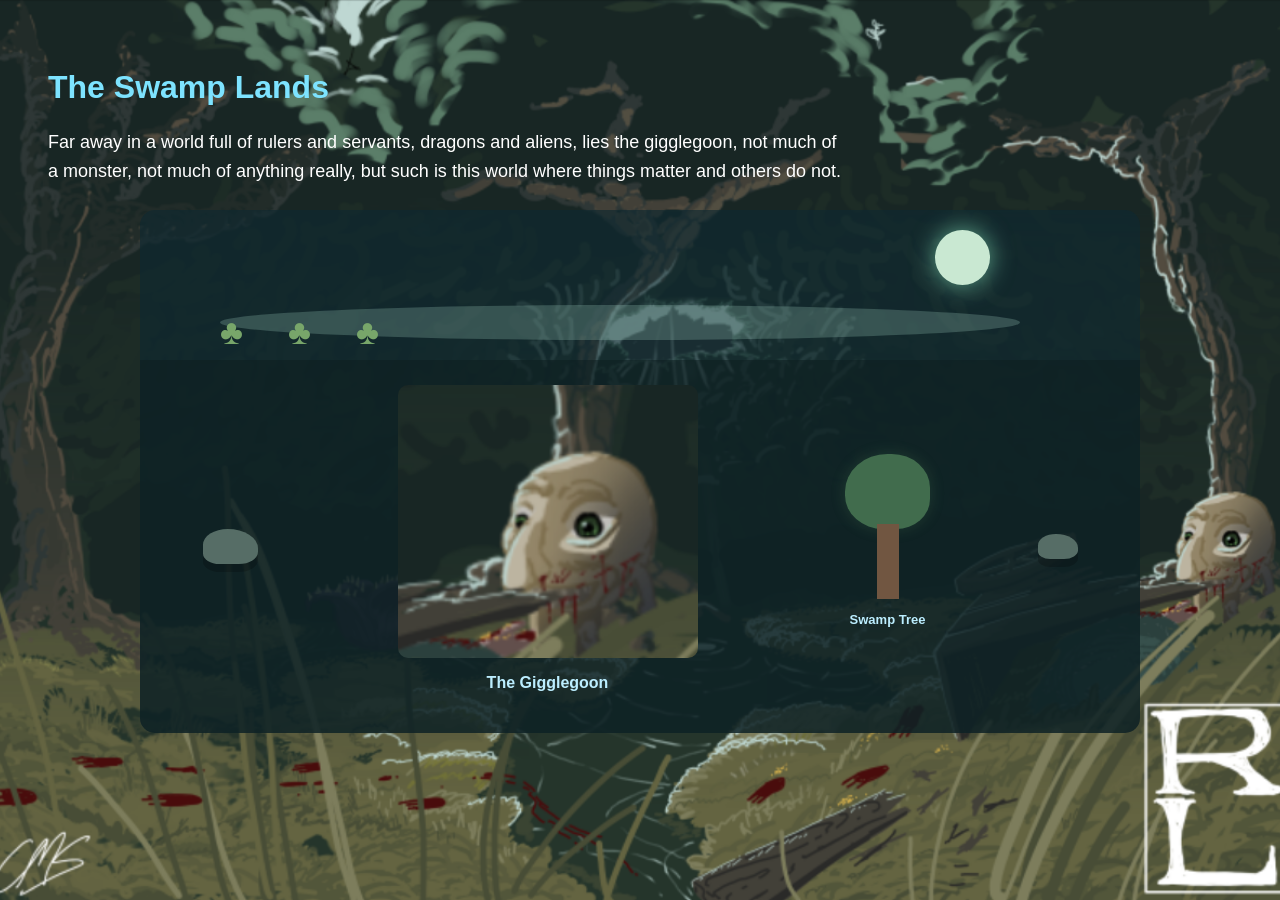
==== environ/env02.html @ 4d7a715f "Lab 3 Continuation The assignment part's for Lab 3" ====
<!doctype html>
<html lang="en">
<head>
    <meta charset="utf-8">
    <meta name="viewport" content="width=device-width, initial-scale=1">
    <title>My Environment 02 - The Swamp Lands</title>
    <link href="env02.css" rel="stylesheet" type="text/css">
</head>

<body>

    <h1>The Swamp Lands</h1>

    <p id="introduction">
        Far away in a world full of rulers and servants, dragons and aliens,
        lies the gigglegoon, not much of a monster, not much of anything really,
        but such is this world where things matter and others do not.
    </p>

    <!-- Environmental zone: the swamp atmosphere -->
    <div id="top">

        <div id="moon"></div>

        <div id="mist"></div>

        <div id="swamp-plants">
            <span>♣</span>
            <span>♣</span>
            <span>♣</span>
        </div>

    </div>

    <!-- Main zone: the Gigglegoon and its surroundings -->
    <div id="main">

        <div id="left-rock" class="rock"></div>

        <div id="gigglegoon">
            <img src="gg.png" alt="A Gigglegoon resting in the swamp">
            <p>The Gigglegoon</p>
        </div>

        <div id="swamp-tree">
            <div class="tree-top"></div>
            <div class="tree-trunk"></div>
            <p>Swamp Tree</p>
        </div>

        <div id="right-rock" class="rock"></div>

    </div>

</body>
</html>
---- environ/env02.css ----
/* Original environment styling */
body {
    background-color: #172033;
    background-image: url("gigglegoon.png");
    background-size: cover;
    background-position: center;
    background-attachment: fixed;
    background-repeat: no-repeat;

    color: #ffffff;
    padding: 40px;
    font-family: sans-serif;
}

h1 {
    color: #7de3ff;
}

#introduction {
    max-width: 800px;
    font-size: 18px;
    line-height: 1.6;
}

/* TOP ZONE: swamp atmosphere */
#top {
    position: relative;
    height: 150px;
    max-width: 1000px;
    margin: 25px auto 0;
    overflow: hidden;
    background: rgba(15, 40, 48, 0.65);
    border-radius: 15px 15px 0 0;
}

/* Moon in the swamp sky */
#moon {
    position: absolute;
    top: 20px;
    right: 15%;
    width: 55px;
    height: 55px;
    background: #c9e8d2;
    border-radius: 50%;
    box-shadow: 0 0 25px rgba(150, 255, 208, 0.6);
}

/* Low mist */
#mist {
    position: absolute;
    bottom: 20px;
    left: 8%;
    width: 80%;
    height: 35px;
    background: rgba(160, 205, 190, 0.25);
    border-radius: 50%;
}

/* Swamp plants */
#swamp-plants {
    position: absolute;
    bottom: 8px;
    left: 8%;
    display: flex;
    gap: 45px;
    color: #78a66a;
    font-size: 35px;
}

/* MAIN ZONE: Gigglegoon and swamp objects */
#main {
    max-width: 1000px;
    min-height: 350px;
    margin: 0 auto;
    padding: 25px;
    box-sizing: border-box;

    /* Required flexbox */
    display: flex;
    justify-content: space-around;
    align-items: center;
    gap: 25px;

    background: rgba(13, 34, 37, 0.85);
    border-radius: 0 0 15px 15px;
}

/* Gigglegoon: main focus */
#gigglegoon {
    width: 40%;
    text-align: center;
}

#gigglegoon img {
    display: block;
    width: 300px;
    max-width: 100%;
    height: auto;
    margin: 0 auto;
    border-radius: 10px;
}

#gigglegoon p,
#swamp-tree p {
    color: #bceeff;
    font-size: 16px;
    font-weight: bold;
}

/* Supporting rocks */
.rock {
    width: 55px;
    height: 35px;
    flex-shrink: 0;
    background: #566d66;
    border-radius: 45% 55% 35% 30%;
    box-shadow: 0 8px 0 rgba(0, 0, 0, 0.2);
}

#right-rock {
    width: 40px;
    height: 25px;
}

/* Supporting swamp tree */
#swamp-tree {
    width: 100px;
    flex-shrink: 0;
    text-align: center;
}

.tree-top {
    width: 85px;
    height: 75px;
    margin: 0 auto;
    background: #416c4d;
    border-radius: 50% 45% 40% 45%;
    box-shadow: 0 0 15px rgba(100, 160, 100, 0.2);
}

.tree-trunk {
    width: 22px;
    height: 75px;
    margin: -5px auto 0;
    background: #715641;
}

#swamp-tree p {
    font-size: 13px;
}

/* Small-screen adjustments */
@media (max-width: 650px) {
    body {
        padding: 15px;
    }

    #main {
        flex-wrap: wrap;
        gap: 15px;
        padding: 20px 10px;
    }

    #gigglegoon {
        width: 65%;
        order: -1;
    }

    #gigglegoon img {
        width: 240px;
    }

    #swamp-tree {
        width: 80px;
    }
}
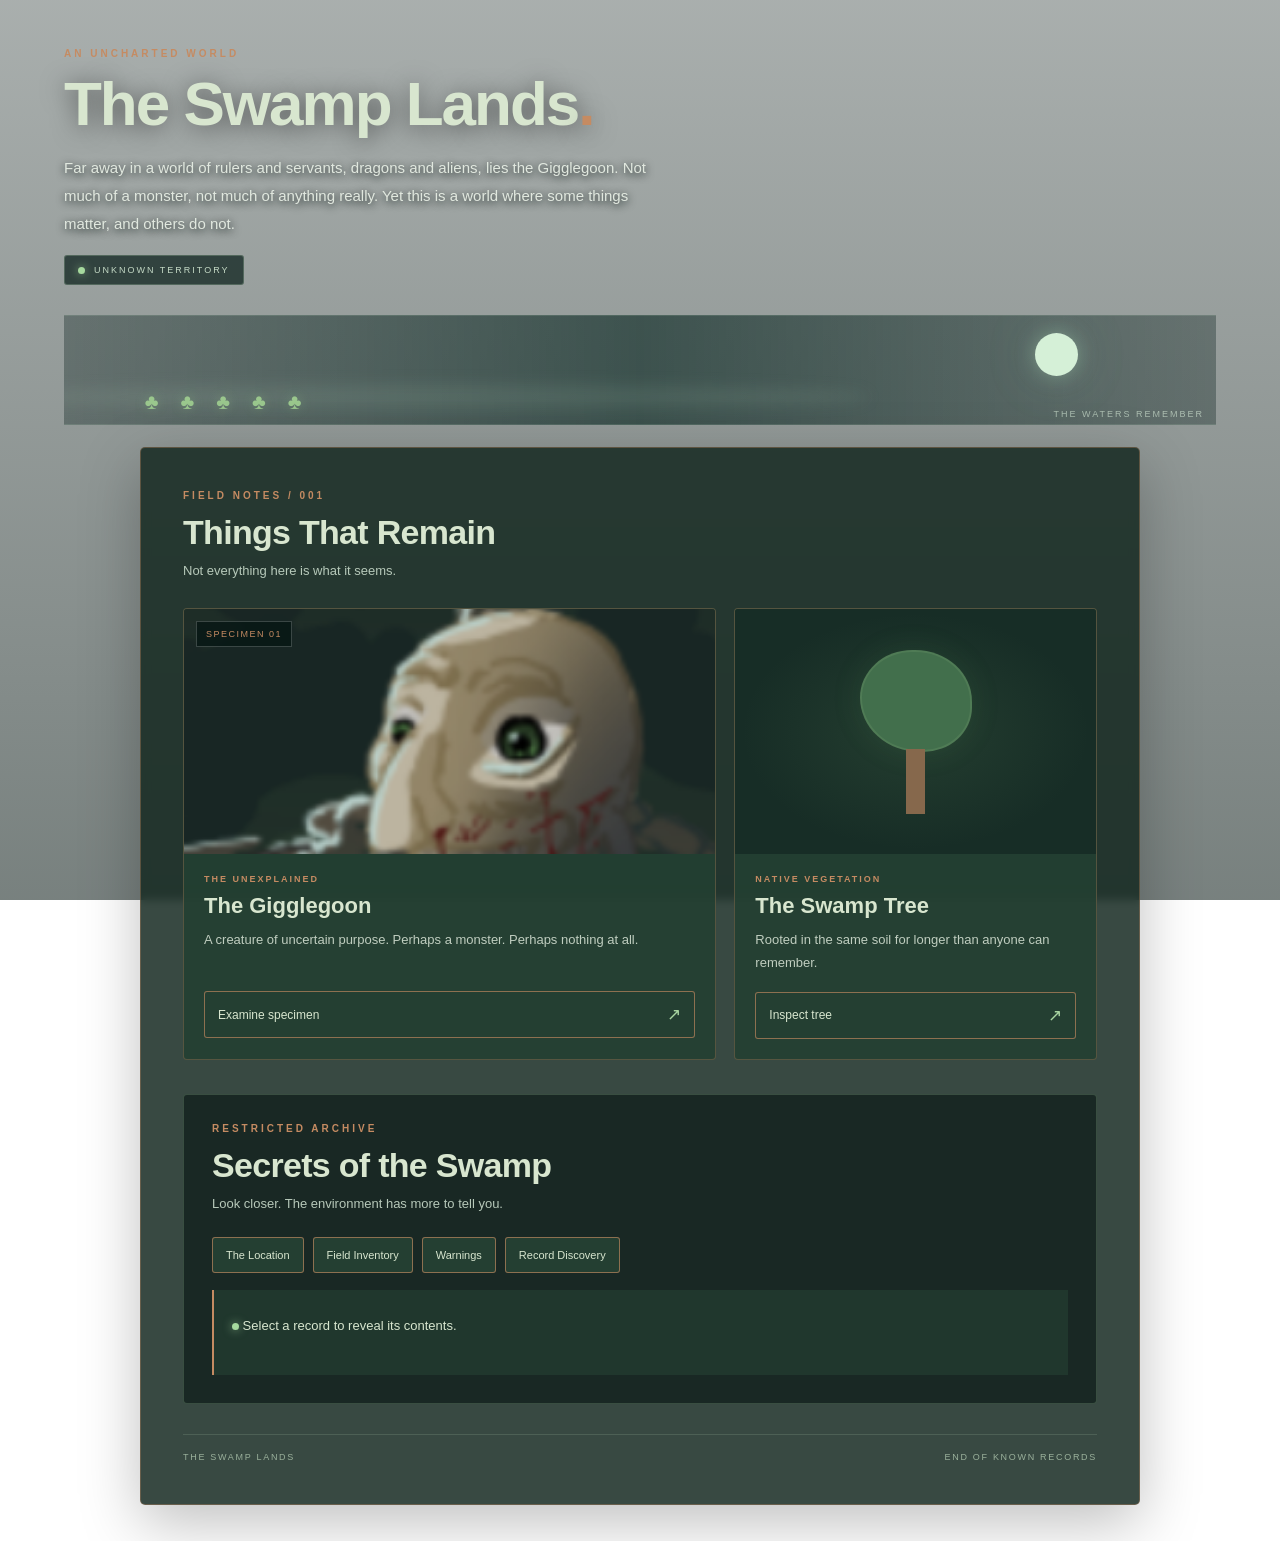
==== commit a31edb56: "Lab 4 Task done for Lab 4" ====
--- a/environ/env02.html
+++ b/environ/env02.html
@@ -1,57 +1,144 @@
 
-<!doctype html>
+
+<!DOCTYPE html>
 <html lang="en">
 <head>
-    <meta charset="utf-8">
-    <meta name="viewport" content="width=device-width, initial-scale=1">
-    <title>My Environment 02 - The Swamp Lands</title>
-    <link href="env02.css" rel="stylesheet" type="text/css">
+    <meta charset="UTF-8">
+    <meta name="viewport" content="width=device-width, initial-scale=1.0">
+
+    <title>The Swamp Lands</title>
+
+    <link rel="stylesheet" href="env03.css">
+
+    <script src="https://code.jquery.com/jquery-3.7.1.min.js"></script>
+    <script src="env03.js" defer></script>
 </head>
 
 <body>
 
-    <h1>The Swamp Lands</h1>
+    <header id="intro">
+        <p class="eyebrow">AN UNCHARTED WORLD</p>
 
-    <p id="introduction">
-        Far away in a world full of rulers and servants, dragons and aliens,
-        lies the gigglegoon, not much of a monster, not much of anything really,
-        but such is this world where things matter and others do not.
-    </p>
+        <h1>The Swamp Lands<span>.</span></h1>
 
-    <!-- Environmental zone: the swamp atmosphere -->
-    <div id="top">
+        <p id="introduction">
+            Far away in a world of rulers and servants, dragons and aliens,
+            lies the Gigglegoon. Not much of a monster, not much of anything
+            really. Yet this is a world where some things matter, and others do not.
+        </p>
 
-        <div id="moon"></div>
+        <div class="location-tag">
+            <span class="status-dot"></span>
+            UNKNOWN TERRITORY
+        </div>
+    </header>
 
-        <div id="mist"></div>
+    <main>
 
-        <div id="swamp-plants">
-            <span>♣</span>
-            <span>♣</span>
-            <span>♣</span>
-        </div>
+        <!-- ATMOSPHERE -->
+        <section id="top" aria-label="The swamp atmosphere">
 
-    </div>
+            <div id="moon"></div>
+            <div id="mist"></div>
 
-    <!-- Main zone: the Gigglegoon and its surroundings -->
-    <div id="main">
+            <div id="swamp-plants" aria-hidden="true">
+                <span>♣</span>
+                <span>♣</span>
+                <span>♣</span>
+                <span>♣</span>
+                <span>♣</span>
+            </div>
 
-        <div id="left-rock" class="rock"></div>
+            <p class="atmosphere-label">THE WATERS REMEMBER</p>
+        </section>
 
-        <div id="gigglegoon">
-            <img src="gg.png" alt="A Gigglegoon resting in the swamp">
-            <p>The Gigglegoon</p>
-        </div>
+        <!-- MAIN ENVIRONMENT -->
+        <section id="main" aria-label="Discover the Swamp Lands">
 
-        <div id="swamp-tree">
-            <div class="tree-top"></div>
-            <div class="tree-trunk"></div>
-            <p>Swamp Tree</p>
-        </div>
+            <div class="scene-heading">
+                <p class="eyebrow">FIELD NOTES / 001</p>
+                <h2>Things That Remain</h2>
+                <p>Not everything here is what it seems.</p>
+            </div>
 
-        <div id="right-rock" class="rock"></div>
+            <div class="discovery-grid">
 
-    </div>
+                <article id="gigglegoon" class="discovery-card creature-card">
+                    <div class="card-image">
+                        <img
+                            src="gg.png"
+                            alt="The Gigglegoon resting in the swamp"
+                        >
+                        <span class="image-tag">SPECIMEN 01</span>
+                    </div>
+
+                    <div class="card-copy">
+                        <p class="card-category">THE UNEXPLAINED</p>
+                        <h3>The Gigglegoon</h3>
+                        <p>
+                            A creature of uncertain purpose. Perhaps a monster.
+                            Perhaps nothing at all.
+                        </p>
+                        <button id="creature-button" class="discover-button">
+                            Examine specimen <span>↗</span>
+                        </button>
+                    </div>
+                </article>
+
+                <article id="swamp-tree" class="discovery-card tree-card">
+                    <div class="tree-art" aria-hidden="true">
+                        <div class="tree-top"></div>
+                        <div class="tree-trunk"></div>
+                    </div>
+
+                    <div class="card-copy">
+                        <p class="card-category">NATIVE VEGETATION</p>
+                        <h3>The Swamp Tree</h3>
+                        <p>
+                            Rooted in the same soil for longer than anyone
+                            can remember.
+                        </p>
+                        <button id="tree-button" class="discover-button">
+                            Inspect tree <span>↗</span>
+                        </button>
+                    </div>
+                </article>
+
+            </div>
+
+            <!-- DATA INTERACTION AREA -->
+            <section id="swamp-data">
+                <div class="data-heading">
+                    <p class="eyebrow">RESTRICTED ARCHIVE</p>
+                    <h2>Secrets of the Swamp</h2>
+                    <p>
+                        Look closer. The environment has more to tell you.
+                    </p>
+                </div>
+
+                <div id="data-buttons">
+                    <button id="title-button">The Location</button>
+                    <button id="elements-button">Field Inventory</button>
+                    <button id="warning-button">Warnings</button>
+                    <button id="discovery-button">Record Discovery</button>
+                </div>
+
+                <div id="environment-output" aria-live="polite">
+                    <p>
+                        <span class="status-dot"></span>
+                        Select a record to reveal its contents.
+                    </p>
+                </div>
+            </section>
+
+            <footer>
+                <span>THE SWAMP LANDS</span>
+                <span>END OF KNOWN RECORDS</span>
+            </footer>
+
+        </section>
+
+    </main>
 
 </body>
 </html>
--- a/environ/env03.css
+++ b/environ/env03.css
@@ -0,0 +1,530 @@
+
+/* =========================================
+   THE SWAMP LANDS - VISUAL REDESIGN
+   Keep the original background image settings.
+   ========================================= */
+
+* {
+    box-sizing: border-box;
+}
+
+
+/* Main Swamp Lands background */
+body {
+    margin: 0;
+    min-height: 100vh;
+    padding: 48px clamp(20px, 5vw, 76px) 36px;
+
+    background:
+        linear-gradient(
+            rgba(9, 25, 21, 0.35),
+            rgba(9, 25, 21, 0.55)
+        ),
+        url("swamp-background.png");
+
+    background-size: cover;
+    background-position: center;
+    background-attachment: fixed;
+    background-repeat: no-repeat;
+
+    color: #D8E6CF;
+    font-family: Arial, Helvetica, sans-serif;
+}
+/* INTRODUCTION */
+
+#intro {
+    position: relative;
+    z-index: 2;
+    width: min(660px, 100%);
+    margin-bottom: 30px;
+}
+
+.eyebrow {
+    margin: 0 0 12px;
+    color: #a2c6a5;
+    font-size: 10px;
+    font-weight: bold;
+    letter-spacing: 3px;
+}
+
+h1 {
+    margin: 0;
+    color: #d8eee0;
+    font-size: clamp(36px, 5vw, 62px);
+    line-height: 1.05;
+    letter-spacing: -2px;
+    text-shadow: 0 3px 24px rgba(0, 0, 0, 0.5);
+}
+
+h1 span {
+    color: #8fbc87;
+}
+
+#introduction {
+    max-width: 590px;
+    margin: 18px 0;
+    color: #e1e8df;
+    font-size: 15px;
+    line-height: 1.85;
+    text-shadow: 0 2px 8px #071411;
+}
+
+.location-tag {
+    display: inline-flex;
+    align-items: center;
+    gap: 9px;
+    padding: 9px 13px;
+    border: 1px solid rgba(183, 220, 184, 0.25);
+    border-radius: 3px;
+    background: rgba(9, 30, 25, 0.72);
+    color: #c4d9c5;
+    font-size: 9px;
+    letter-spacing: 2px;
+}
+
+/* Small glowing status indicator */
+
+.status-dot {
+    display: inline-block;
+    width: 7px;
+    height: 7px;
+    flex-shrink: 0;
+    border-radius: 50%;
+    background: #a6d99e;
+    box-shadow: 0 0 10px rgba(166, 217, 158, 0.7);
+}
+
+/* ATMOSPHERE */
+
+#top {
+    position: relative;
+    height: 110px;
+    margin: 0 auto 22px;
+    overflow: hidden;
+    border-top: 1px solid rgba(180, 211, 186, 0.15);
+    border-bottom: 1px solid rgba(180, 211, 186, 0.15);
+    background: linear-gradient(
+        90deg,
+        rgba(9, 31, 28, 0.35),
+        rgba(13, 42, 37, 0.65),
+        rgba(9, 31, 28, 0.35)
+    );
+}
+
+#moon {
+    position: absolute;
+    top: 17px;
+    right: 12%;
+    width: 43px;
+    height: 43px;
+    border-radius: 50%;
+    background: #d5f0d7;
+    box-shadow:
+        0 0 20px rgba(189, 239, 201, 0.35),
+        0 0 60px rgba(139, 209, 167, 0.16);
+}
+
+#mist {
+    position: absolute;
+    left: -5%;
+    bottom: 15px;
+    width: 75%;
+    height: 24px;
+    border-radius: 50%;
+    background: rgba(178, 213, 190, 0.12);
+    filter: blur(8px);
+}
+
+#swamp-plants {
+    position: absolute;
+    bottom: 10px;
+    left: 7%;
+    display: flex;
+    gap: 22px;
+    color: #9ac78d;
+    font-size: 21px;
+    text-shadow: 0 0 12px rgba(151, 211, 138, 0.3);
+}
+
+.atmosphere-label {
+    position: absolute;
+    right: 12px;
+    bottom: 5px;
+    margin: 0;
+    color: rgba(213, 234, 215, 0.65);
+    font-size: 9px;
+    letter-spacing: 2px;
+}
+
+/* MAIN ENVIRONMENT PANEL */
+
+#main {
+    position: relative;
+    width: min(100%, 1000px);
+    margin: 0 auto;
+    padding: clamp(22px, 4vw, 42px);
+    border: 1px solid rgba(191, 218, 190, 0.2);
+    border-radius: 5px;
+    background: rgba(7, 24, 22, 0.78);
+    box-shadow: 0 18px 60px rgba(0, 0, 0, 0.25);
+    backdrop-filter: blur(5px);
+}
+
+/* Remove old decorative objects that clutter the new layout */
+
+#left-rock,
+#right-rock {
+    display: none;
+}
+
+.scene-heading {
+    margin-bottom: 26px;
+}
+
+.scene-heading h2,
+.data-heading h2 {
+    margin: 0 0 8px;
+    color: #e1eee1;
+    font-size: clamp(24px, 3vw, 34px);
+    letter-spacing: -0.7px;
+}
+
+.scene-heading > p:last-child,
+.data-heading > p:last-child {
+    margin: 0;
+    color: #b7c9ba;
+    font-size: 13px;
+    line-height: 1.7;
+}
+
+/* DISCOVERY CARDS */
+
+.discovery-grid {
+    display: grid;
+    grid-template-columns: minmax(0, 1.25fr) minmax(0, 0.85fr);
+    gap: 18px;
+}
+
+.discovery-card {
+    min-width: 0;
+    overflow: hidden;
+    border: 1px solid rgba(185, 215, 185, 0.17);
+    border-radius: 4px;
+    background: rgba(27, 51, 42, 0.72);
+    transition:
+        border-color 180ms ease,
+        transform 180ms ease,
+        background 180ms ease;
+}
+
+.discovery-card:hover {
+    transform: translateY(-3px);
+    border-color: rgba(168, 213, 163, 0.5);
+    background: rgba(33, 63, 49, 0.88);
+}
+
+.card-image {
+    position: relative;
+    height: 245px;
+    overflow: hidden;
+    background: #172d26;
+}
+
+.card-image img {
+    display: block;
+    width: 100%;
+    height: 100%;
+    object-fit: cover;
+    object-position: center;
+}
+
+.image-tag {
+    position: absolute;
+    top: 12px;
+    left: 12px;
+    padding: 7px 9px;
+    border: 1px solid rgba(255, 255, 255, 0.2);
+    background: rgba(7, 23, 20, 0.82);
+    color: #e0e9de;
+    font-size: 9px;
+    letter-spacing: 1.5px;
+}
+
+.card-copy {
+    padding: 20px;
+}
+
+.card-category {
+    margin: 0 0 9px;
+    color: #9fca9d;
+    font-size: 9px;
+    font-weight: bold;
+    letter-spacing: 2px;
+}
+
+.card-copy h3 {
+    margin: 0 0 10px;
+    color: #e5eee3;
+    font-size: 22px;
+}
+
+.card-copy > p:not(.card-category) {
+    min-height: 44px;
+    margin: 0 0 18px;
+    color: #c0cec0;
+    font-size: 13px;
+    line-height: 1.7;
+}
+
+/* CSS-DRAWN TREE */
+
+.tree-art {
+    display: flex;
+    height: 245px;
+    align-items: center;
+    justify-content: center;
+    gap: 0;
+    flex-direction: column;
+    background:
+        radial-gradient(
+            ellipse at center,
+            rgba(101, 145, 97, 0.17),
+            transparent 68%
+        ),
+        #172d26;
+}
+
+.tree-top {
+    width: 112px;
+    height: 102px;
+    border: 2px solid rgba(173, 201, 151, 0.12);
+    border-radius: 48% 52% 45% 55%;
+    background: #426f4c;
+    box-shadow: 0 0 30px rgba(91, 153, 92, 0.13);
+}
+
+.tree-trunk {
+    width: 19px;
+    height: 65px;
+    margin-top: -3px;
+    background: #86684c;
+}
+
+/* BUTTONS */
+
+.discover-button {
+    display: inline-flex;
+    align-items: center;
+    justify-content: space-between;
+    gap: 20px;
+    width: 100%;
+    padding: 12px 13px;
+    border: 1px solid rgba(162, 206, 158, 0.32);
+    border-radius: 3px;
+    background: rgba(8, 26, 22, 0.55);
+    color: #dcebdd;
+    cursor: pointer;
+    font-size: 12px;
+    text-align: left;
+    transition: background 180ms ease;
+}
+
+.discover-button span {
+    color: #a8d5a1;
+    font-size: 17px;
+}
+
+.discover-button:hover {
+    background: rgba(72, 115, 77, 0.45);
+}
+
+button:focus-visible {
+    outline: 2px solid #c1e8b5;
+    outline-offset: 4px;
+}
+
+/* JAVASCRIPT DATA ARCHIVE */
+
+#swamp-data {
+    margin-top: 34px;
+    padding: clamp(18px, 3vw, 28px);
+    border: 1px solid rgba(170, 205, 166, 0.23);
+    border-radius: 4px;
+    background: rgba(6, 20, 18, 0.6);
+}
+
+.data-heading {
+    margin-bottom: 22px;
+}
+
+#data-buttons {
+    display: flex;
+    flex-wrap: wrap;
+    gap: 9px;
+    margin-bottom: 17px;
+}
+
+#data-buttons button {
+    padding: 11px 13px;
+    border: 1px solid rgba(159, 199, 153, 0.3);
+    border-radius: 3px;
+    background: #254737;
+    color: #e0ece0;
+    cursor: pointer;
+    font-size: 11px;
+    transition:
+        background 180ms ease,
+        border-color 180ms ease;
+}
+
+#data-buttons button:hover {
+    border-color: #a6d29d;
+    background: #386348;
+}
+
+#environment-output {
+    min-height: 85px;
+    padding: 18px;
+    border-left: 2px solid #8ebc86;
+    background: rgba(175, 207, 171, 0.06);
+    color: #dce6da;
+    font-size: 13px;
+    line-height: 1.8;
+    overflow-wrap: anywhere;
+}
+
+#environment-output h3 {
+    margin: 0 0 10px;
+    color: #c6e3bd;
+    font-size: 19px;
+}
+
+#environment-output p {
+    margin: 6px 0;
+}
+
+#environment-output ul {
+    padding-left: 20px;
+}
+
+#environment-output li {
+    padding: 3px 0;
+}
+
+/* FOOTER */
+
+#main footer {
+    display: flex;
+    justify-content: space-between;
+    gap: 15px;
+    margin-top: 30px;
+    padding-top: 17px;
+    border-top: 1px solid rgba(185, 215, 185, 0.16);
+    color: #9bb19c;
+    font-size: 9px;
+    letter-spacing: 1.7px;
+}
+
+/* SMALL SCREENS */
+
+@media (max-width: 650px) {
+    body {
+        padding: 28px 16px;
+    }
+
+    #intro {
+        margin-bottom: 24px;
+    }
+
+    #top {
+        height: 90px;
+    }
+
+    #main {
+        padding: 20px 14px;
+    }
+
+    .discovery-grid {
+        grid-template-columns: 1fr;
+    }
+
+    .card-image,
+    .tree-art {
+        height: 220px;
+    }
+
+    #data-buttons {
+        display: grid;
+        grid-template-columns: 1fr 1fr;
+    }
+
+    #data-buttons button {
+        min-height: 44px;
+    }
+
+    #main footer {
+        flex-direction: column;
+    }
+}
+
+
+/* Swamp Lands color palette */
+
+:root {
+    --swamp-green: #243F32;
+    --swamp-copper: #C58B62;
+    --swamp-sage: #D8E6CF;
+}
+
+/* Main panels */
+#main {
+    background: rgba(18, 39, 30, 0.84);
+    border: 1px solid rgba(197, 139, 98, 0.35);
+}
+
+/* Headings */
+h1,
+.scene-heading h2,
+.data-heading h2,
+.card-copy h3 {
+    color: var(--swamp-sage);
+}
+
+/* Copper details */
+h1 span,
+.card-category,
+.eyebrow,
+.image-tag {
+    color: var(--swamp-copper);
+}
+
+/* Discovery cards */
+.discovery-card {
+    background: rgba(36, 63, 50, 0.88);
+    border-color: rgba(197, 139, 98, 0.3);
+}
+
+/* Buttons */
+.discover-button,
+#data-buttons button {
+    background: var(--swamp-green);
+    border: 1px solid rgba(197, 139, 98, 0.65);
+    color: var(--swamp-sage);
+}
+
+.discover-button:hover,
+#data-buttons button:hover {
+    background: #385C45;
+    border-color: var(--swamp-copper);
+}
+
+/* Information display */
+#environment-output {
+    background: rgba(36, 63, 50, 0.65);
+    border-left-color: var(--swamp-copper);
+    color: var(--swamp-sage);
+}
+
+#environment-output h3 {
+    color: var(--swamp-copper);
+}
